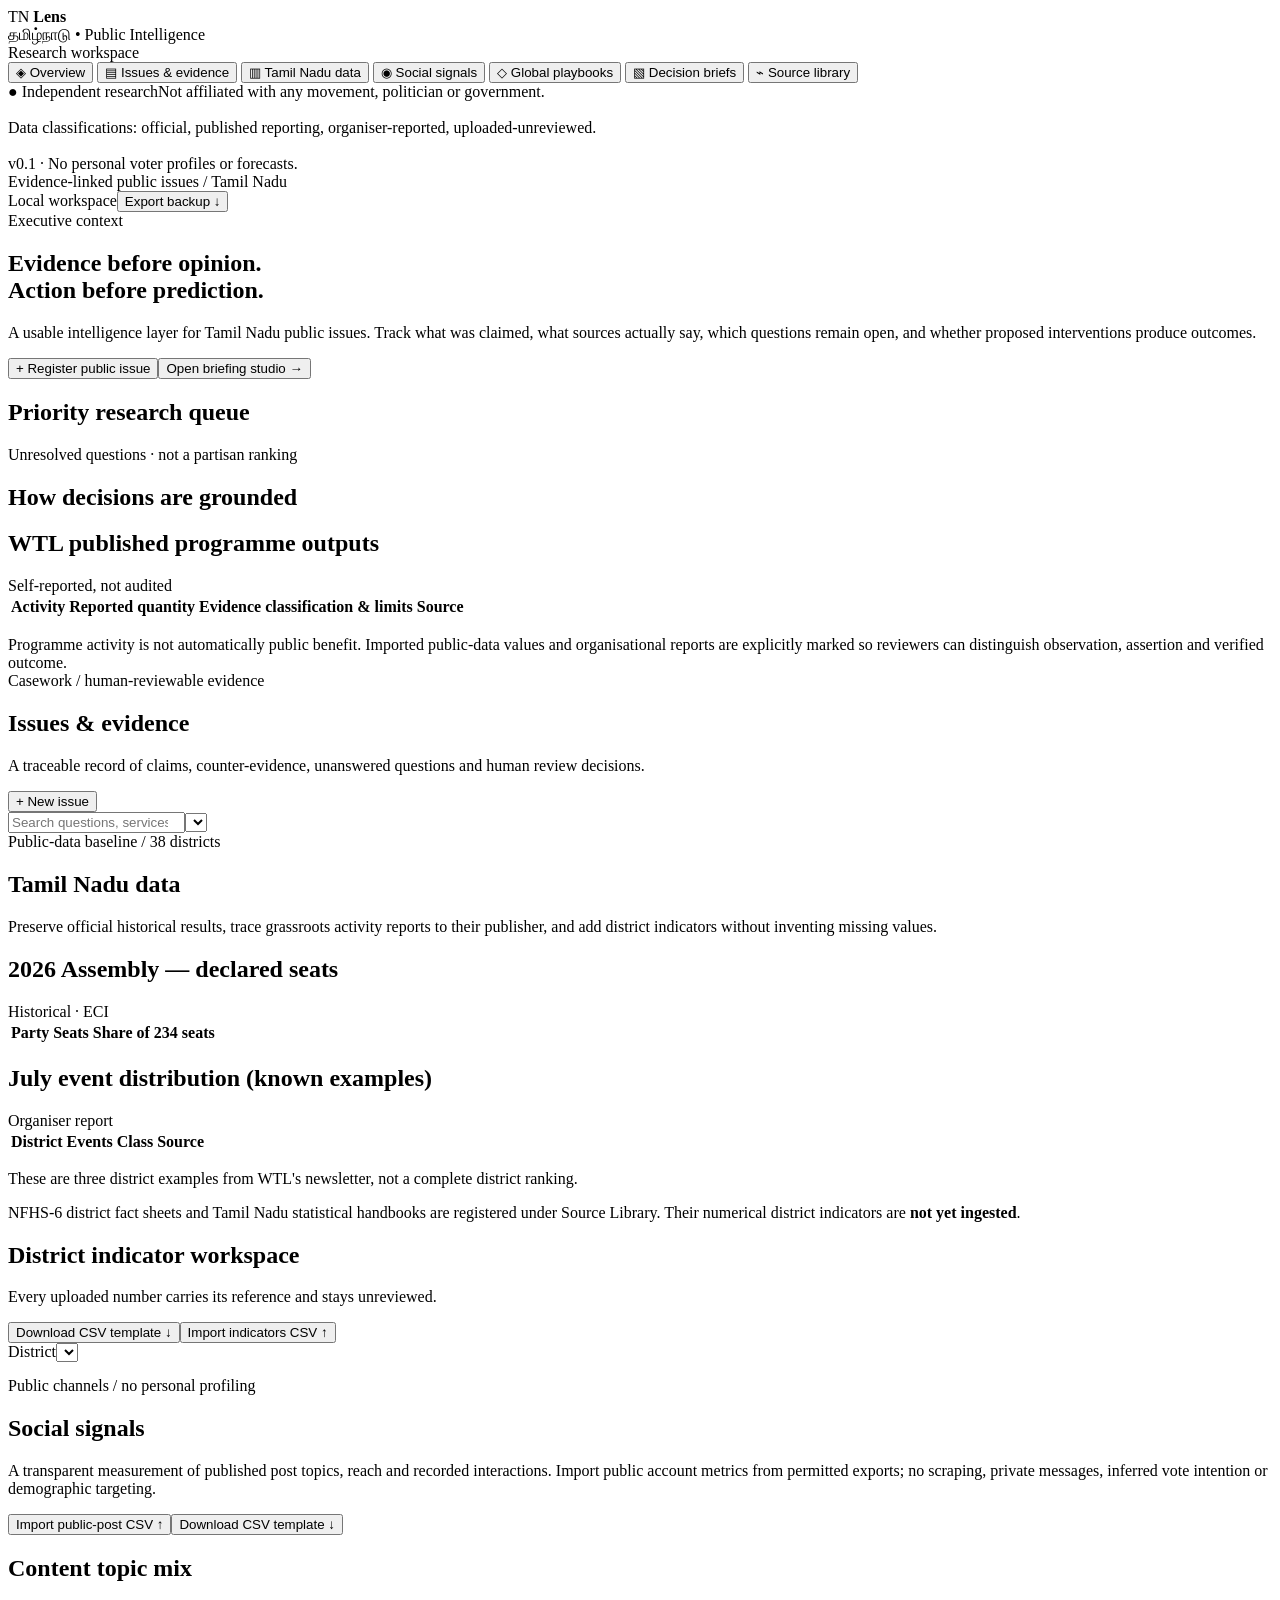
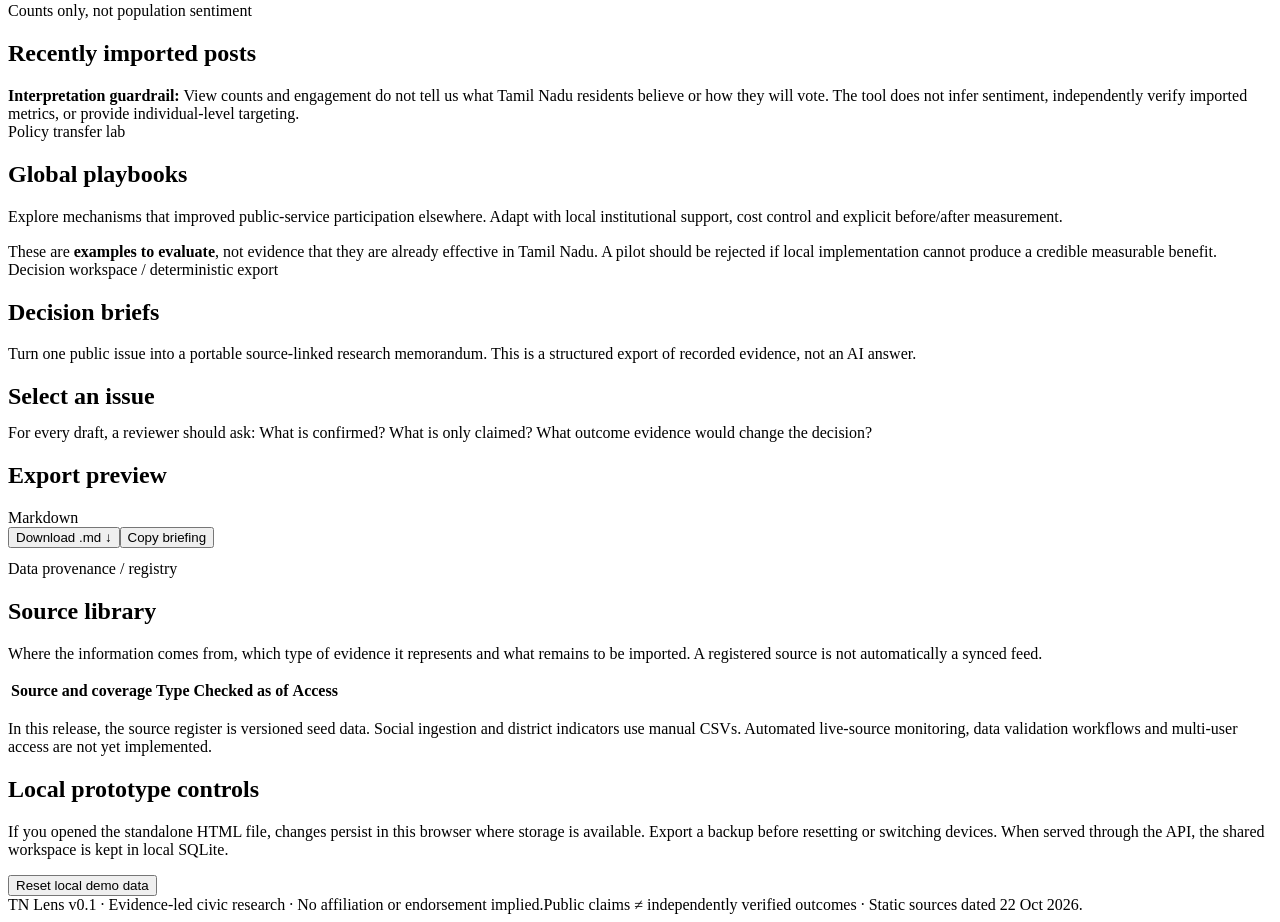
==== templates/index.template.html @ 2ff75e1b "Add editable UI, public evidence seeds, policy pilot and Render config" ====
<!doctype html>
<html lang="en">
<head>
<meta charset="utf-8">
<meta name="viewport" content="width=device-width,initial-scale=1">
<meta name="description" content="TN Lens — Independent public evidence and issue intelligence workspace for Tamil Nadu.">
<title>TN Lens · Public Intelligence</title>
<style>
/* STYLES_INJECT */
</style>
</head>
<body>
<div id="app">
  <aside class="side" aria-label="Primary navigation">
    <div class="brandrow"><div class="logo">TN <b>Lens</b></div><div class="sublogo">தமிழ்நாடு • Public Intelligence</div></div>
    <div class="sidehead">Research workspace</div>
    <nav class="nav" aria-label="Sections">
      <button type="button" class="active" data-nav="overview"><span class="symbol">◈</span> Overview</button>
      <button type="button" data-nav="issues"><span class="symbol">▤</span> Issues & evidence</button>
      <button type="button" data-nav="tndata"><span class="symbol">▥</span> Tamil Nadu data</button>
      <button type="button" data-nav="social"><span class="symbol">◉</span> Social signals</button>
      <button type="button" data-nav="playbooks"><span class="symbol">◇</span> Global playbooks</button>
      <button type="button" data-nav="briefs"><span class="symbol">▧</span> Decision briefs</button>
      <button type="button" data-nav="sources"><span class="symbol">⌁</span> Source library</button>
    </nav>
    <div class="sidefoot"><span class="seed">● Independent research</span>Not affiliated with any movement, politician or government.<br><br>Data classifications: official, published reporting, organiser-reported, uploaded-unreviewed.<br><br>v0.1 · No personal voter profiles or forecasts.</div>
  </aside>
  <main class="main">
    <header class="top">
      <div class="top-left"><span class="dot"></span> Evidence-linked public issues <span class="meta">/</span> Tamil Nadu</div>
      <div class="top-right"><span id="connection-pill" class="server local">Local workspace</span><button type="button" class="btn quiet" data-action="export-json">Export backup ↓</button></div>
    </header>

    <section class="view active" id="view_overview" aria-label="Overview">
      <div class="kicker">Executive context <span id="asof" class="meta" style="margin-left:12px;letter-spacing:0;text-transform:none"></span></div>
      <h1 class="page-title">Evidence before opinion.<br><span class="accent-number">Action before prediction.</span></h1>
      <p class="page-lede">A usable intelligence layer for Tamil Nadu public issues. Track what was claimed, what sources actually say, which questions remain open, and whether proposed interventions produce outcomes.</p>
      <div class="wrap"><button class="btn primary" data-action="new-issue">+ Register public issue</button><button class="btn" data-action="go" data-view="briefs">Open briefing studio →</button></div>
      <div class="metrics" id="overview_metrics"></div>
      <div class="cols">
        <section class="card"><div class="card-head"><h2>Priority research queue</h2><span class="fine">Unresolved questions · not a partisan ranking</span></div><div id="home_decisions"></div></section>
        <section class="card"><div class="card-head"><h2>How decisions are grounded</h2></div><div id="home_workflow"></div></section>
      </div>
      <div class="section-row"><h2 class="section-title">WTL published programme outputs</h2><span class="chip reported">Self-reported, not audited</span></div>
      <div class="card slim table-wrap"><table><thead><tr><th>Activity</th><th>Reported quantity</th><th>Evidence classification & limits</th><th>Source</th></tr></thead><tbody id="home_programmes"></tbody></table></div>
      <div class="notice" style="margin-top:17px">Programme activity is not automatically public benefit. Imported public-data values and organisational reports are explicitly marked so reviewers can distinguish observation, assertion and verified outcome.</div>
    </section>

    <section class="view" id="view_issues" aria-label="Issue registry">
      <div class="page-heading"><div><div class="kicker">Casework / human-reviewable evidence</div><h1 class="page-title">Issues & evidence</h1><p class="page-lede">A traceable record of claims, counter-evidence, unanswered questions and human review decisions.</p></div><button class="btn primary" data-action="new-issue">+ New issue</button></div>
      <div class="filterrow"><input id="filter_search" type="search" placeholder="Search questions, services and districts" aria-label="Search case records"><select id="filter_status" aria-label="Filter by review status"></select></div>
      <div class="cases"><div class="case-list" id="case_list"></div><div id="case_detail"></div></div>
    </section>

    <section class="view" id="view_tndata" aria-label="Tamil Nadu public data">
      <div class="kicker">Public-data baseline / 38 districts</div><h1 class="page-title">Tamil Nadu data</h1>
      <p class="page-lede">Preserve official historical results, trace grassroots activity reports to their publisher, and add district indicators without inventing missing values.</p>
      <div class="cols">
        <section class="card"><div class="card-head"><h2>2026 Assembly — declared seats</h2><span class="chip">Historical · ECI</span></div><div class="table-wrap"><table><thead><tr><th>Party</th><th>Seats</th><th>Share of 234 seats</th></tr></thead><tbody id="election_seats"></tbody></table></div><p id="data_footnote" class="fine" style="margin-top:14px"></p></section>
        <div><section class="card"><div class="card-head"><h2>July event distribution (known examples)</h2><span class="chip reported">Organiser report</span></div><div class="table-wrap"><table><thead><tr><th>District</th><th>Events</th><th>Class</th><th>Source</th></tr></thead><tbody id="district_events"></tbody></table></div><p class="fine">These are three district examples from WTL's newsletter, not a complete district ranking.</p></section><div class="notice cool" style="margin-top:14px">NFHS-6 district fact sheets and Tamil Nadu statistical handbooks are registered under Source Library. Their numerical district indicators are <b>not yet ingested</b>.</div></div>
      </div>
      <div class="section-row"><div><h2 class="section-title">District indicator workspace</h2><p class="fine">Every uploaded number carries its reference and stays unreviewed.</p></div><div class="wrap"><button class="btn quiet" data-action="template-indicators">Download CSV template ↓</button><button class="btn primary" data-action="import-indicators">Import indicators CSV ↑</button></div></div>
      <div class="card"><div class="select-row" style="margin-bottom:15px"><label for="district_filter" class="fine">District</label><select id="district_filter"></select><span class="fine" id="indicator_count"></span></div><div id="indicator_rows"></div></div>
    </section>

    <section class="view" id="view_social" aria-label="Public social signals">
      <div class="kicker">Public channels / no personal profiling</div><h1 class="page-title">Social signals</h1>
      <p class="page-lede">A transparent measurement of published post topics, reach and recorded interactions. Import public account metrics from permitted exports; no scraping, private messages, inferred vote intention or demographic targeting.</p>
      <div class="wrap"><button class="btn primary" data-action="import-social">Import public-post CSV ↑</button><button class="btn quiet" data-action="template-social">Download CSV template ↓</button></div>
      <div class="metrics" id="social_metrics"></div>
      <div class="cols"><section class="card"><div class="card-head"><h2>Content topic mix</h2><span class="fine">Counts only, not population sentiment</span></div><div id="topic_analysis"></div></section><section class="card"><div class="card-head"><h2>Recently imported posts</h2></div><div id="recent_posts"></div></section></div>
      <div class="notice cool" style="margin-top:18px"><b>Interpretation guardrail:</b> View counts and engagement do not tell us what Tamil Nadu residents believe or how they will vote. The tool does not infer sentiment, independently verify imported metrics, or provide individual-level targeting.</div>
    </section>

    <section class="view" id="view_playbooks" aria-label="Global policy playbooks">
      <div class="kicker">Policy transfer lab</div><h1 class="page-title">Global playbooks</h1>
      <p class="page-lede">Explore mechanisms that improved public-service participation elsewhere. Adapt with local institutional support, cost control and explicit before/after measurement.</p>
      <div class="cols3" id="playbooks_grid"></div>
      <div class="notice" style="margin-top:17px">These are <b>examples to evaluate</b>, not evidence that they are already effective in Tamil Nadu. A pilot should be rejected if local implementation cannot produce a credible measurable benefit.</div>
    </section>

    <section class="view" id="view_briefs" aria-label="Source-linked briefing studio">
      <div class="kicker">Decision workspace / deterministic export</div><h1 class="page-title">Decision briefs</h1>
      <p class="page-lede">Turn one public issue into a portable source-linked research memorandum. This is a structured export of recorded evidence, not an AI answer.</p>
      <div class="cols"><div><h2 class="section-title" style="margin-bottom:13px">Select an issue</h2><div class="question-cards" id="brief_issues"></div><div class="notice cool" style="margin-top:14px">For every draft, a reviewer should ask: What is confirmed? What is only claimed? What outcome evidence would change the decision?</div></div><section class="card"><div class="card-head"><h2>Export preview</h2><span class="chip">Markdown</span></div><div class="wrap" id="brief_actions" style="margin-bottom:12px"><button class="btn primary" data-action="download-brief">Download .md ↓</button><button class="btn" data-action="copy-brief">Copy briefing</button></div><div class="brief-preview" id="brief_content"></div></section></div>
    </section>

    <section class="view" id="view_sources" aria-label="Source library">
      <div class="kicker">Data provenance / registry</div><h1 class="page-title">Source library</h1>
      <p class="page-lede">Where the information comes from, which type of evidence it represents and what remains to be imported. A registered source is not automatically a synced feed.</p>
      <div class="card table-wrap"><table><thead><tr><th>Source and coverage</th><th>Type</th><th>Checked as of</th><th>Access</th></tr></thead><tbody id="source_rows"></tbody></table></div>
      <div class="notice cool" style="margin-top:17px">In this release, the source register is versioned seed data. Social ingestion and district indicators use manual CSVs. Automated live-source monitoring, data validation workflows and multi-user access are not yet implemented.</div>
      <div class="section-row"><h2 class="section-title">Local prototype controls</h2></div><div class="card slim"><p class="fine">If you opened the standalone HTML file, changes persist in this browser where storage is available. Export a backup before resetting or switching devices. When served through the API, the shared workspace is kept in local SQLite.</p><button class="btn danger" data-action="reset-local">Reset local demo data</button></div>
    </section>

    <footer class="footer"><span>TN Lens v0.1 · Evidence-led civic research · No affiliation or endorsement implied.</span><span>Public claims ≠ independently verified outcomes · Static sources dated 22 Oct 2026.</span></footer>
  </main>
</div>
<input id="csv_file" type="file" accept=".csv,text/csv" style="display:none" aria-label="CSV import">
<div class="modal-backdrop" id="modal_backdrop" aria-hidden="true"><div class="modal" id="modal_root" role="dialog" aria-modal="true" aria-label="Edit research record"></div></div>
<div id="toast" class="toast" role="status" aria-live="polite"></div>
<script type="application/json" id="seed-data">/* SEED_INJECT */</script>
<script>
/* SCRIPT_INJECT */
</script>
</body></html>
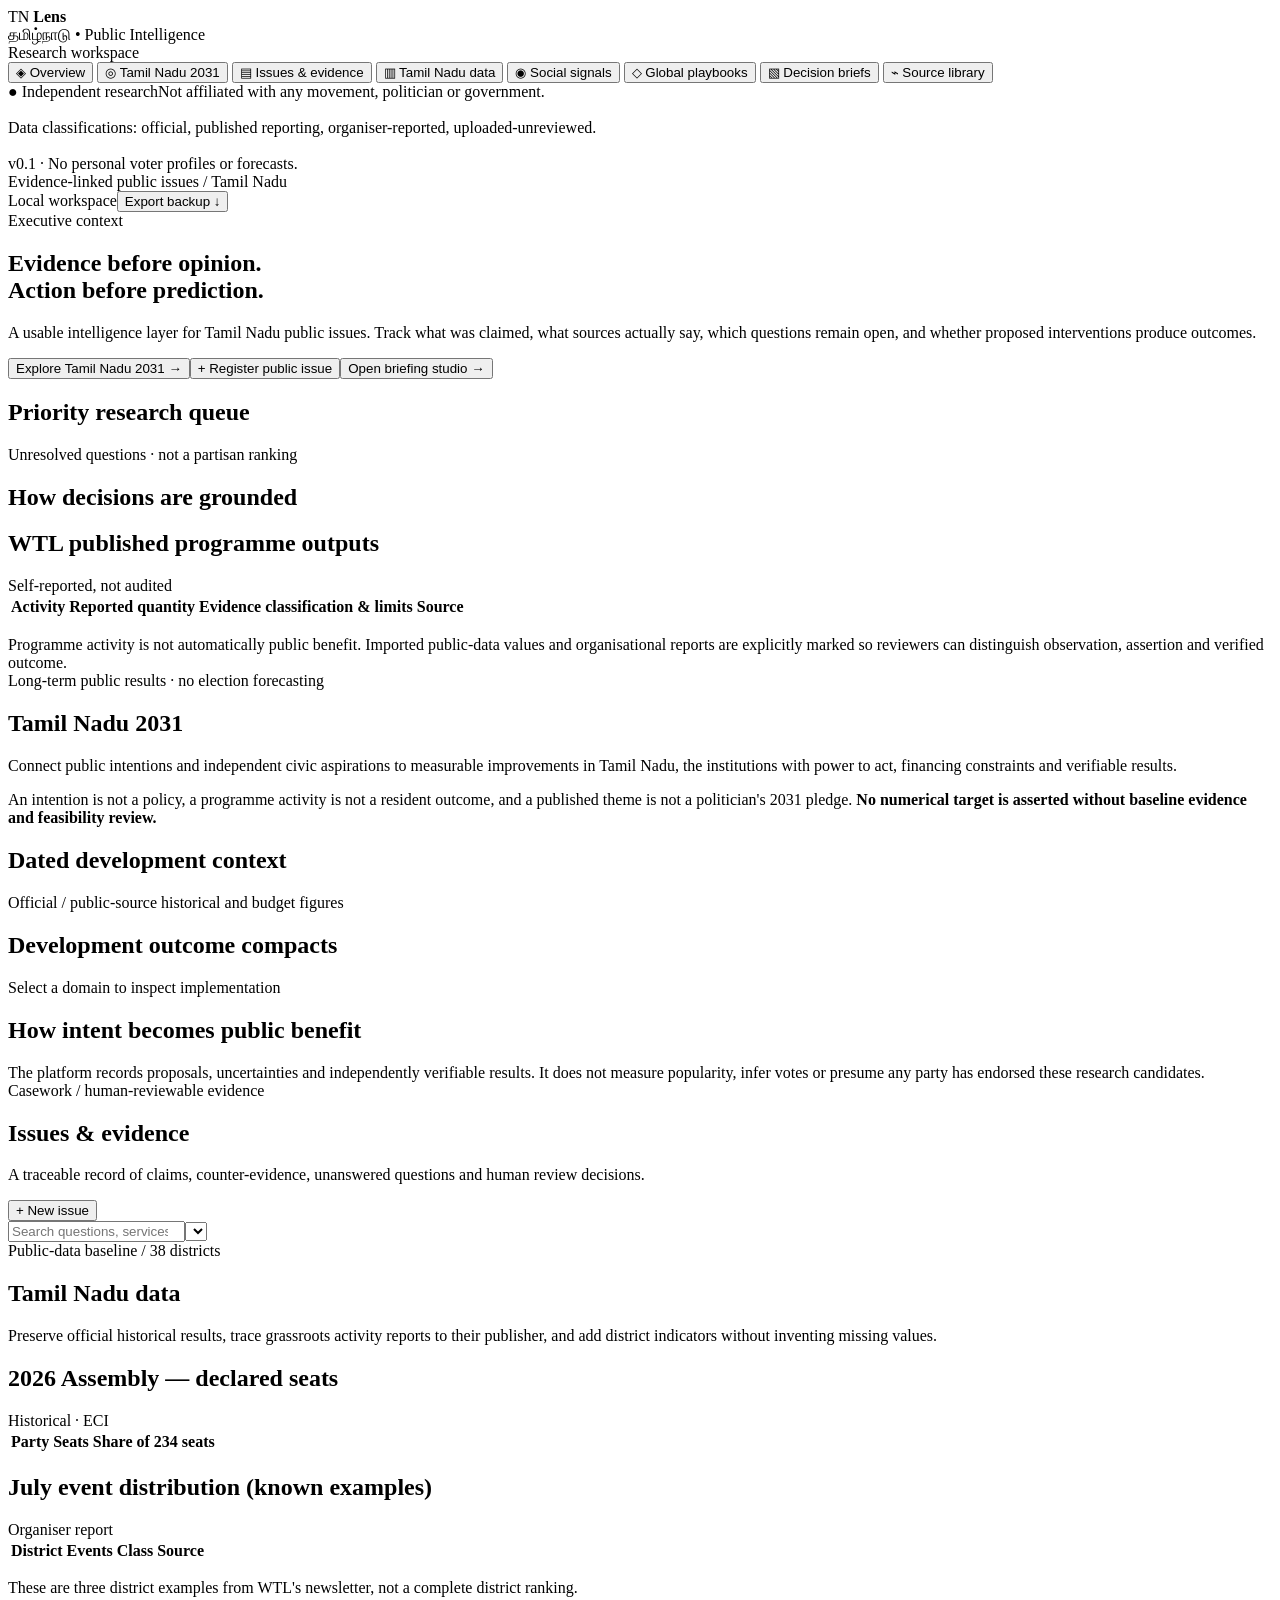
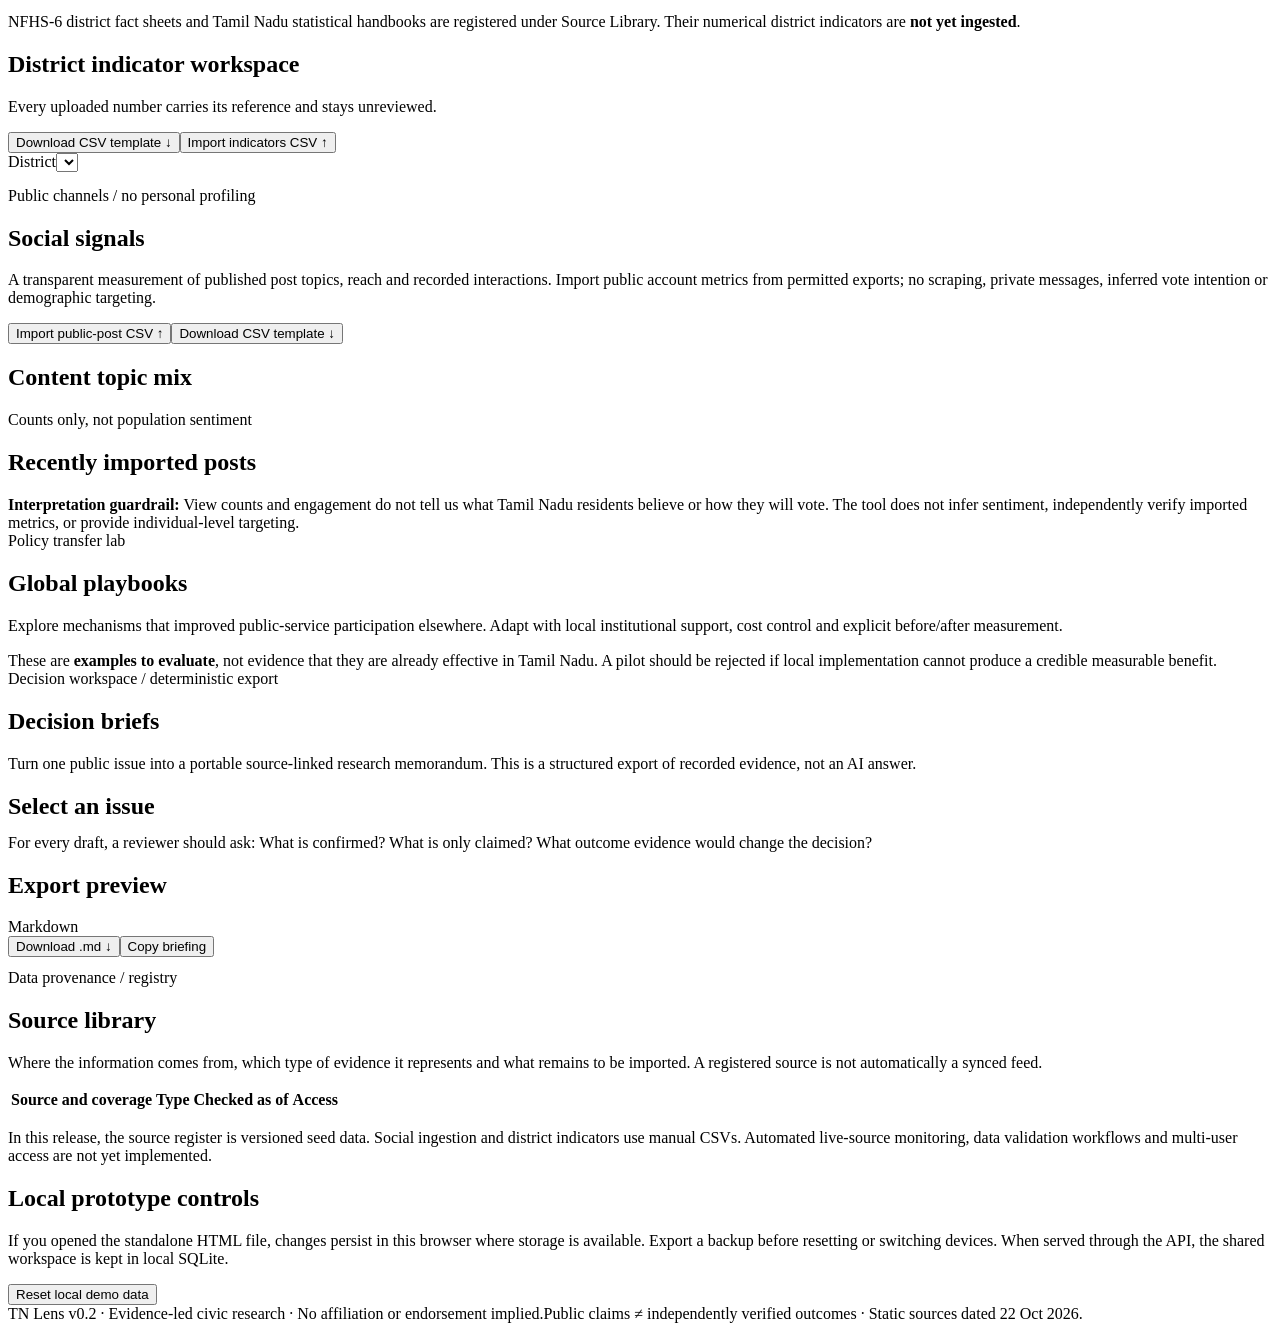
==== commit 75002275: "Introduce Tamil Nadu 2031 development outcomes and source-linked policy compacts" ====
--- a/templates/index.template.html
+++ b/templates/index.template.html
@@ -16,6 +16,7 @@
     <div class="sidehead">Research workspace</div>
     <nav class="nav" aria-label="Sections">
       <button type="button" class="active" data-nav="overview"><span class="symbol">◈</span> Overview</button>
+      <button type="button" data-nav="development"><span class="symbol">◎</span> Tamil Nadu 2031</button>
       <button type="button" data-nav="issues"><span class="symbol">▤</span> Issues & evidence</button>
       <button type="button" data-nav="tndata"><span class="symbol">▥</span> Tamil Nadu data</button>
       <button type="button" data-nav="social"><span class="symbol">◉</span> Social signals</button>
@@ -35,7 +36,7 @@
       <div class="kicker">Executive context <span id="asof" class="meta" style="margin-left:12px;letter-spacing:0;text-transform:none"></span></div>
       <h1 class="page-title">Evidence before opinion.<br><span class="accent-number">Action before prediction.</span></h1>
       <p class="page-lede">A usable intelligence layer for Tamil Nadu public issues. Track what was claimed, what sources actually say, which questions remain open, and whether proposed interventions produce outcomes.</p>
-      <div class="wrap"><button class="btn primary" data-action="new-issue">+ Register public issue</button><button class="btn" data-action="go" data-view="briefs">Open briefing studio →</button></div>
+      <div class="wrap"><button class="btn primary" data-action="go" data-view="development">Explore Tamil Nadu 2031 →</button><button class="btn" data-action="new-issue">+ Register public issue</button><button class="btn" data-action="go" data-view="briefs">Open briefing studio →</button></div>
       <div class="metrics" id="overview_metrics"></div>
       <div class="cols">
         <section class="card"><div class="card-head"><h2>Priority research queue</h2><span class="fine">Unresolved questions · not a partisan ranking</span></div><div id="home_decisions"></div></section>
@@ -44,6 +45,21 @@
       <div class="section-row"><h2 class="section-title">WTL published programme outputs</h2><span class="chip reported">Self-reported, not audited</span></div>
       <div class="card slim table-wrap"><table><thead><tr><th>Activity</th><th>Reported quantity</th><th>Evidence classification & limits</th><th>Source</th></tr></thead><tbody id="home_programmes"></tbody></table></div>
       <div class="notice" style="margin-top:17px">Programme activity is not automatically public benefit. Imported public-data values and organisational reports are explicitly marked so reviewers can distinguish observation, assertion and verified outcome.</div>
+    </section>
+
+
+    <section class="view" id="view_development" aria-label="Tamil Nadu development outcomes for 2031">
+      <div class="kicker">Long-term public results · no election forecasting</div>
+      <h1 class="page-title">Tamil Nadu <span class="accent-number">2031</span></h1>
+      <p class="page-lede">Connect public intentions and independent civic aspirations to measurable improvements in Tamil Nadu, the institutions with power to act, financing constraints and verifiable results.</p>
+      <div class="notice cool">An intention is not a policy, a programme activity is not a resident outcome, and a published theme is not a politician's 2031 pledge. <b>No numerical target is asserted without baseline evidence and feasibility review.</b></div>
+      <div class="section-row"><h2 class="section-title">Dated development context</h2><span class="fine">Official / public-source historical and budget figures</span></div>
+      <div class="metrics dev-context" id="development_context"></div>
+      <div class="section-row"><h2 class="section-title">Development outcome compacts</h2><span class="fine">Select a domain to inspect implementation</span></div>
+      <div class="dev-layout"><div class="dev-goals" id="development_goals"></div><section class="card dev-detail" id="development_detail" aria-live="polite"></section></div>
+      <div class="section-row"><h2 class="section-title">How intent becomes public benefit</h2></div>
+      <div class="dev-stages" id="development_stages"></div>
+      <div class="notice" style="margin-top:18px">The platform records proposals, uncertainties and independently verifiable results. It does not measure popularity, infer votes or presume any party has endorsed these research candidates.</div>
     </section>
 
     <section class="view" id="view_issues" aria-label="Issue registry">
@@ -93,13 +109,14 @@
       <div class="section-row"><h2 class="section-title">Local prototype controls</h2></div><div class="card slim"><p class="fine">If you opened the standalone HTML file, changes persist in this browser where storage is available. Export a backup before resetting or switching devices. When served through the API, the shared workspace is kept in local SQLite.</p><button class="btn danger" data-action="reset-local">Reset local demo data</button></div>
     </section>
 
-    <footer class="footer"><span>TN Lens v0.1 · Evidence-led civic research · No affiliation or endorsement implied.</span><span>Public claims ≠ independently verified outcomes · Static sources dated 22 Oct 2026.</span></footer>
+    <footer class="footer"><span>TN Lens v0.2 · Evidence-led civic research · No affiliation or endorsement implied.</span><span>Public claims ≠ independently verified outcomes · Static sources dated 22 Oct 2026.</span></footer>
   </main>
 </div>
 <input id="csv_file" type="file" accept=".csv,text/csv" style="display:none" aria-label="CSV import">
 <div class="modal-backdrop" id="modal_backdrop" aria-hidden="true"><div class="modal" id="modal_root" role="dialog" aria-modal="true" aria-label="Edit research record"></div></div>
 <div id="toast" class="toast" role="status" aria-live="polite"></div>
 <script type="application/json" id="seed-data">/* SEED_INJECT */</script>
+<script type="application/json" id="development-data">/* DEVELOPMENT_INJECT */</script>
 <script>
 /* SCRIPT_INJECT */
 </script>
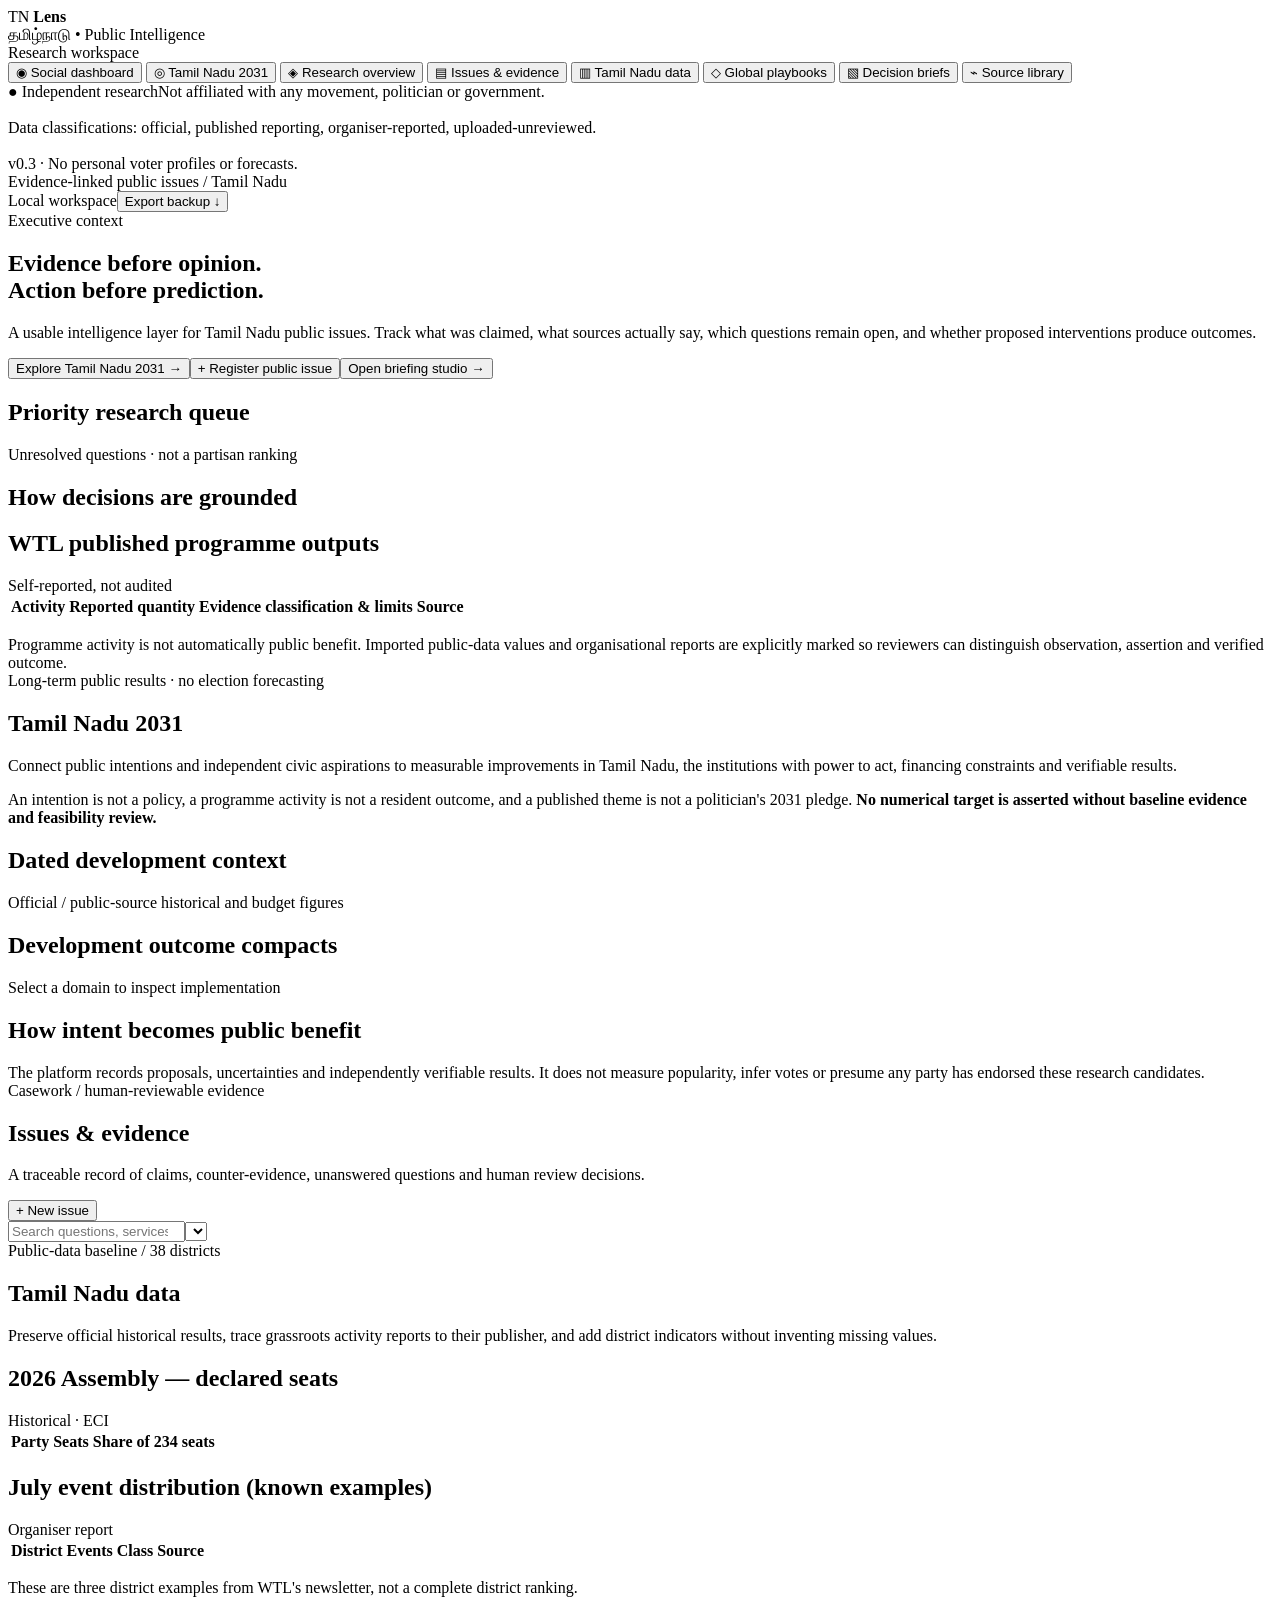
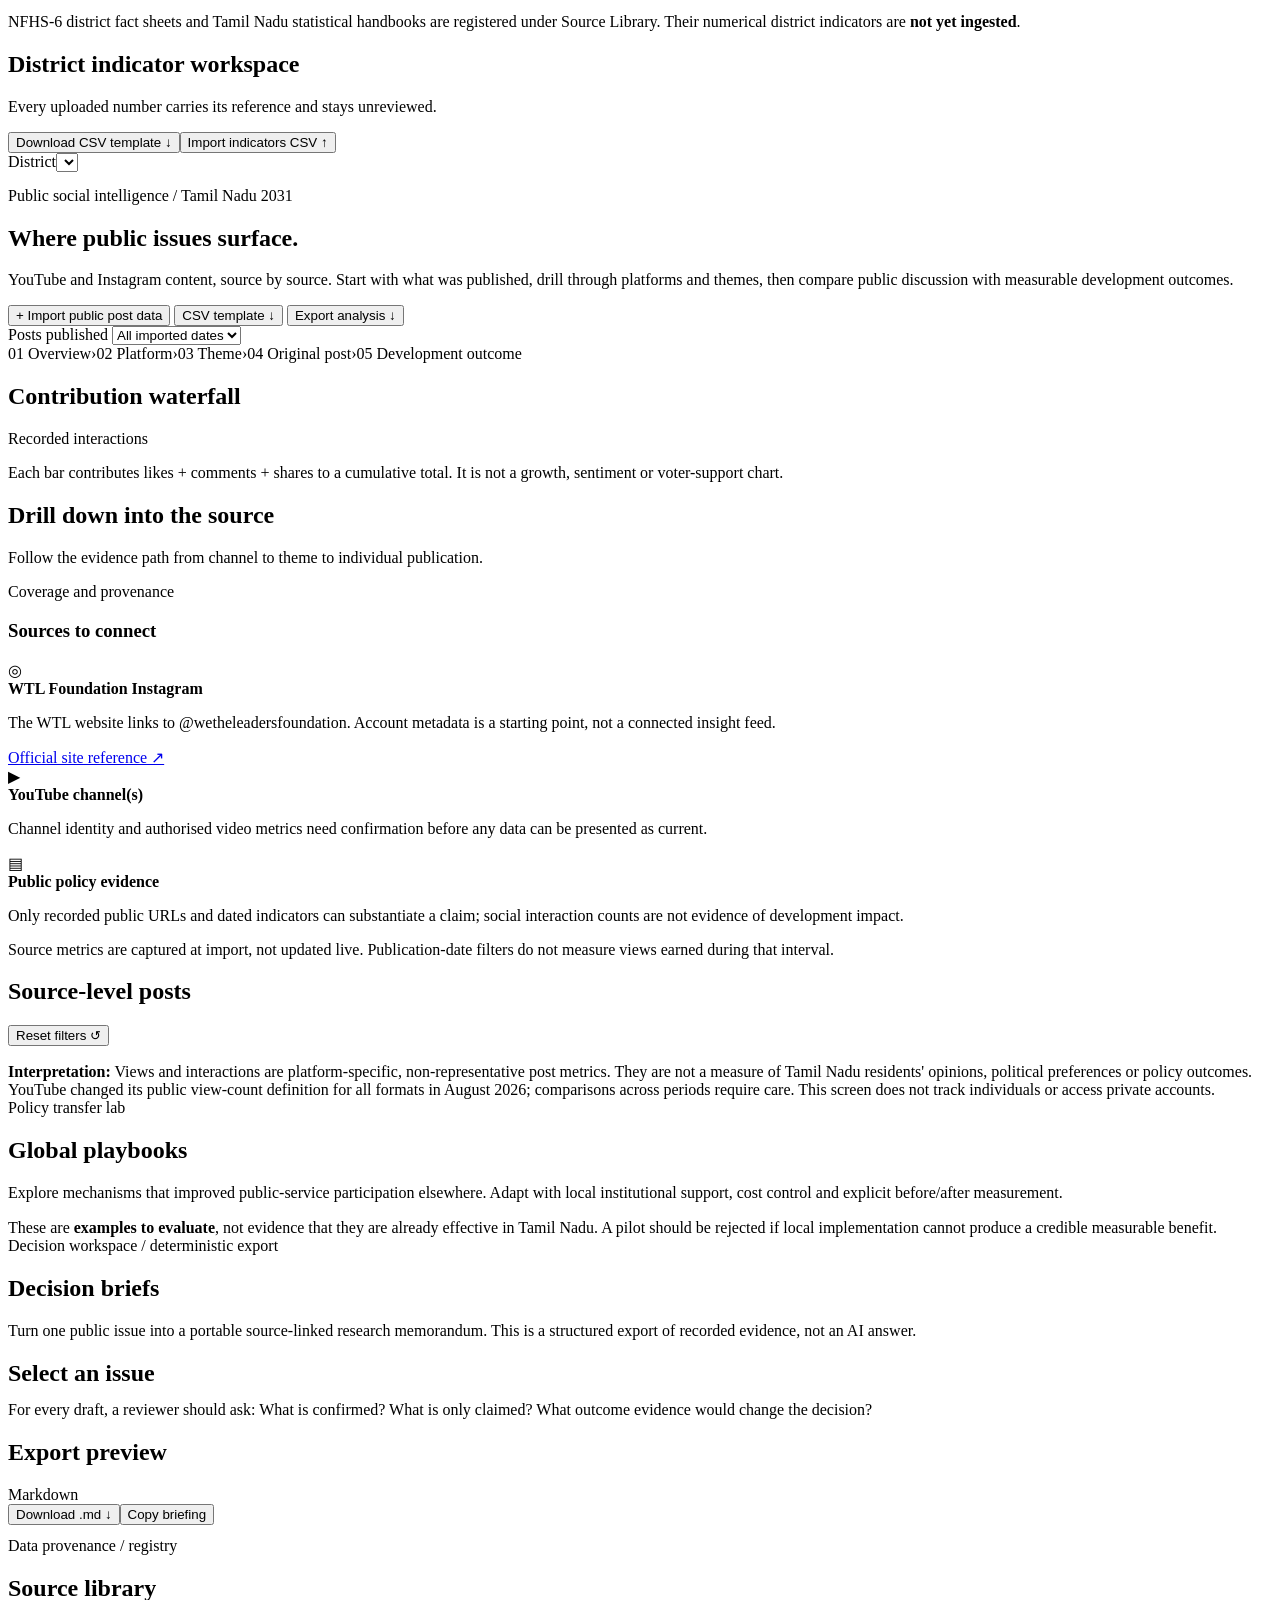
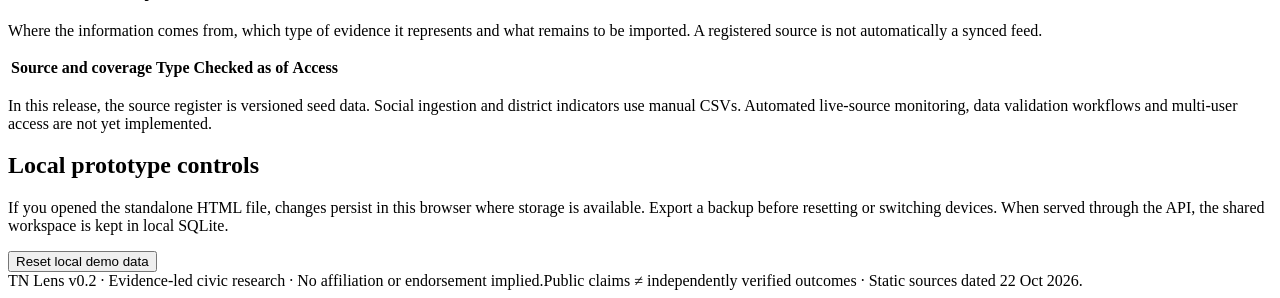
==== commit 0f2b96f1: "Build social-first YouTube/Instagram waterfall dashboard with source drilldowns" ====
--- a/templates/index.template.html
+++ b/templates/index.template.html
@@ -15,16 +15,16 @@
     <div class="brandrow"><div class="logo">TN <b>Lens</b></div><div class="sublogo">தமிழ்நாடு • Public Intelligence</div></div>
     <div class="sidehead">Research workspace</div>
     <nav class="nav" aria-label="Sections">
-      <button type="button" class="active" data-nav="overview"><span class="symbol">◈</span> Overview</button>
+      <button type="button" class="active" data-nav="social"><span class="symbol">◉</span> Social dashboard</button>
       <button type="button" data-nav="development"><span class="symbol">◎</span> Tamil Nadu 2031</button>
+      <button type="button" data-nav="overview"><span class="symbol">◈</span> Research overview</button>
       <button type="button" data-nav="issues"><span class="symbol">▤</span> Issues & evidence</button>
       <button type="button" data-nav="tndata"><span class="symbol">▥</span> Tamil Nadu data</button>
-      <button type="button" data-nav="social"><span class="symbol">◉</span> Social signals</button>
       <button type="button" data-nav="playbooks"><span class="symbol">◇</span> Global playbooks</button>
       <button type="button" data-nav="briefs"><span class="symbol">▧</span> Decision briefs</button>
       <button type="button" data-nav="sources"><span class="symbol">⌁</span> Source library</button>
     </nav>
-    <div class="sidefoot"><span class="seed">● Independent research</span>Not affiliated with any movement, politician or government.<br><br>Data classifications: official, published reporting, organiser-reported, uploaded-unreviewed.<br><br>v0.1 · No personal voter profiles or forecasts.</div>
+    <div class="sidefoot"><span class="seed">● Independent research</span>Not affiliated with any movement, politician or government.<br><br>Data classifications: official, published reporting, organiser-reported, uploaded-unreviewed.<br><br>v0.3 · No personal voter profiles or forecasts.</div>
   </aside>
   <main class="main">
     <header class="top">
@@ -79,13 +79,55 @@
       <div class="card"><div class="select-row" style="margin-bottom:15px"><label for="district_filter" class="fine">District</label><select id="district_filter"></select><span class="fine" id="indicator_count"></span></div><div id="indicator_rows"></div></div>
     </section>
 
-    <section class="view" id="view_social" aria-label="Public social signals">
-      <div class="kicker">Public channels / no personal profiling</div><h1 class="page-title">Social signals</h1>
-      <p class="page-lede">A transparent measurement of published post topics, reach and recorded interactions. Import public account metrics from permitted exports; no scraping, private messages, inferred vote intention or demographic targeting.</p>
-      <div class="wrap"><button class="btn primary" data-action="import-social">Import public-post CSV ↑</button><button class="btn quiet" data-action="template-social">Download CSV template ↓</button></div>
-      <div class="metrics" id="social_metrics"></div>
-      <div class="cols"><section class="card"><div class="card-head"><h2>Content topic mix</h2><span class="fine">Counts only, not population sentiment</span></div><div id="topic_analysis"></div></section><section class="card"><div class="card-head"><h2>Recently imported posts</h2></div><div id="recent_posts"></div></section></div>
-      <div class="notice cool" style="margin-top:18px"><b>Interpretation guardrail:</b> View counts and engagement do not tell us what Tamil Nadu residents believe or how they will vote. The tool does not infer sentiment, independently verify imported metrics, or provide individual-level targeting.</div>
+    <section class="view" id="view_social" aria-label="Social intelligence dashboard">
+      <div class="social-hero">
+        <div>
+          <div class="kicker">Public social intelligence / Tamil Nadu 2031</div>
+          <h1 class="page-title">Where public issues <span class="accent-number">surface.</span></h1>
+          <p class="page-lede">YouTube and Instagram content, source by source. Start with what was published, drill through platforms and themes, then compare public discussion with measurable development outcomes.</p>
+          <div class="social-breadcrumbs" id="social_breadcrumbs" aria-label="Social analysis drill-down breadcrumbs"></div>
+        </div>
+        <div class="wrap">
+          <button class="btn primary" data-action="import-social" type="button">+ Import public post data</button>
+          <button class="btn quiet" data-action="template-social" type="button">CSV template ↓</button>
+          <button class="btn quiet" data-social="export-social" type="button">Export analysis ↓</button>
+        </div>
+      </div>
+      <div class="social-source-bar" id="social_status" role="status" aria-live="polite"></div>
+      <div class="social-toolbar">
+        <div class="social-platform-switch" id="social_platform_switch" aria-label="Platform filter"></div>
+        <label class="social-period" for="social_period">Posts published <select id="social_period"><option value="all">All imported dates</option><option value="7">Last 7 days</option><option value="30">Last 30 days</option><option value="90">Last 90 days</option></select></label>
+      </div>
+      <div class="social-kpis" id="social_metrics" aria-label="Social metrics in selected scope"></div>
+      <div class="social-stages" aria-label="Waterfall research navigation"><span class="active-stage">01 Overview</span><span class="stage-arrow">›</span><span>02 Platform</span><span class="stage-arrow">›</span><span>03 Theme</span><span class="stage-arrow">›</span><span>04 Original post</span><span class="stage-arrow">›</span><span>05 Development outcome</span></div>
+      <div class="social-water-layout">
+        <section class="social-panel social-chart-card" aria-labelledby="social_water_title">
+          <div class="card-head"><h2 id="social_water_title">Contribution waterfall</h2><span class="chip">Recorded interactions</span></div>
+          <p class="social-panel-lede">Each bar contributes likes + comments + shares to a cumulative total. It is not a growth, sentiment or voter-support chart.</p>
+          <div id="social_waterfall" aria-live="polite"></div>
+        </section>
+        <section class="social-panel social-drill-card" aria-labelledby="social_drill_title">
+          <div class="card-head"><h2 id="social_drill_title">Drill down into the source</h2><span class="fine" id="social_drill_stage"></span></div>
+          <p class="social-panel-lede">Follow the evidence path from channel to theme to individual publication.</p>
+          <div id="social_drill" aria-live="polite"></div>
+        </section>
+      </div>
+      <div class="social-bridge-grid">
+        <section class="social-panel social-goal-panel" id="social_goal_context" aria-label="Link social themes to development goals"></section>
+        <section class="social-panel social-source-ready" aria-labelledby="social_sources_title">
+          <div class="social-section-label">Coverage and provenance</div><h3 id="social_sources_title">Sources to connect</h3>
+          <div class="social-source-item"><span class="bullet">◎</span><div><strong>WTL Foundation Instagram</strong><p>The WTL website links to @wetheleadersfoundation. Account metadata is a starting point, not a connected insight feed.</p><a href="https://www.wetheleader.org/" target="_blank" rel="noopener noreferrer">Official site reference ↗</a></div></div>
+          <div class="social-source-item"><span class="bullet">▶</span><div><strong>YouTube channel(s)</strong><p>Channel identity and authorised video metrics need confirmation before any data can be presented as current.</p></div></div>
+          <div class="social-source-item"><span class="bullet">▤</span><div><strong>Public policy evidence</strong><p>Only recorded public URLs and dated indicators can substantiate a claim; social interaction counts are not evidence of development impact.</p></div></div>
+          <div class="social-water-note">Source metrics are captured at import, not updated live. Publication-date filters do not measure views earned during that interval.</div>
+        </section>
+      </div>
+      <section class="card social-post-table" aria-label="Public posts and source references">
+        <div class="card-head"><h2>Source-level posts</h2><button class="btn quiet small" type="button" data-social="reset-social">Reset filters ↺</button></div>
+        <div id="social_post_list"></div>
+        <p class="fine" id="social_evidence_footer" style="margin-top:12px"></p>
+      </section>
+      <div class="notice cool" style="margin-top:17px"><b>Interpretation:</b> Views and interactions are platform-specific, non-representative post metrics. They are not a measure of Tamil Nadu residents' opinions, political preferences or policy outcomes. YouTube changed its public view-count definition for all formats in August 2026; comparisons across periods require care. This screen does not track individuals or access private accounts.</div>
     </section>
 
     <section class="view" id="view_playbooks" aria-label="Global policy playbooks">
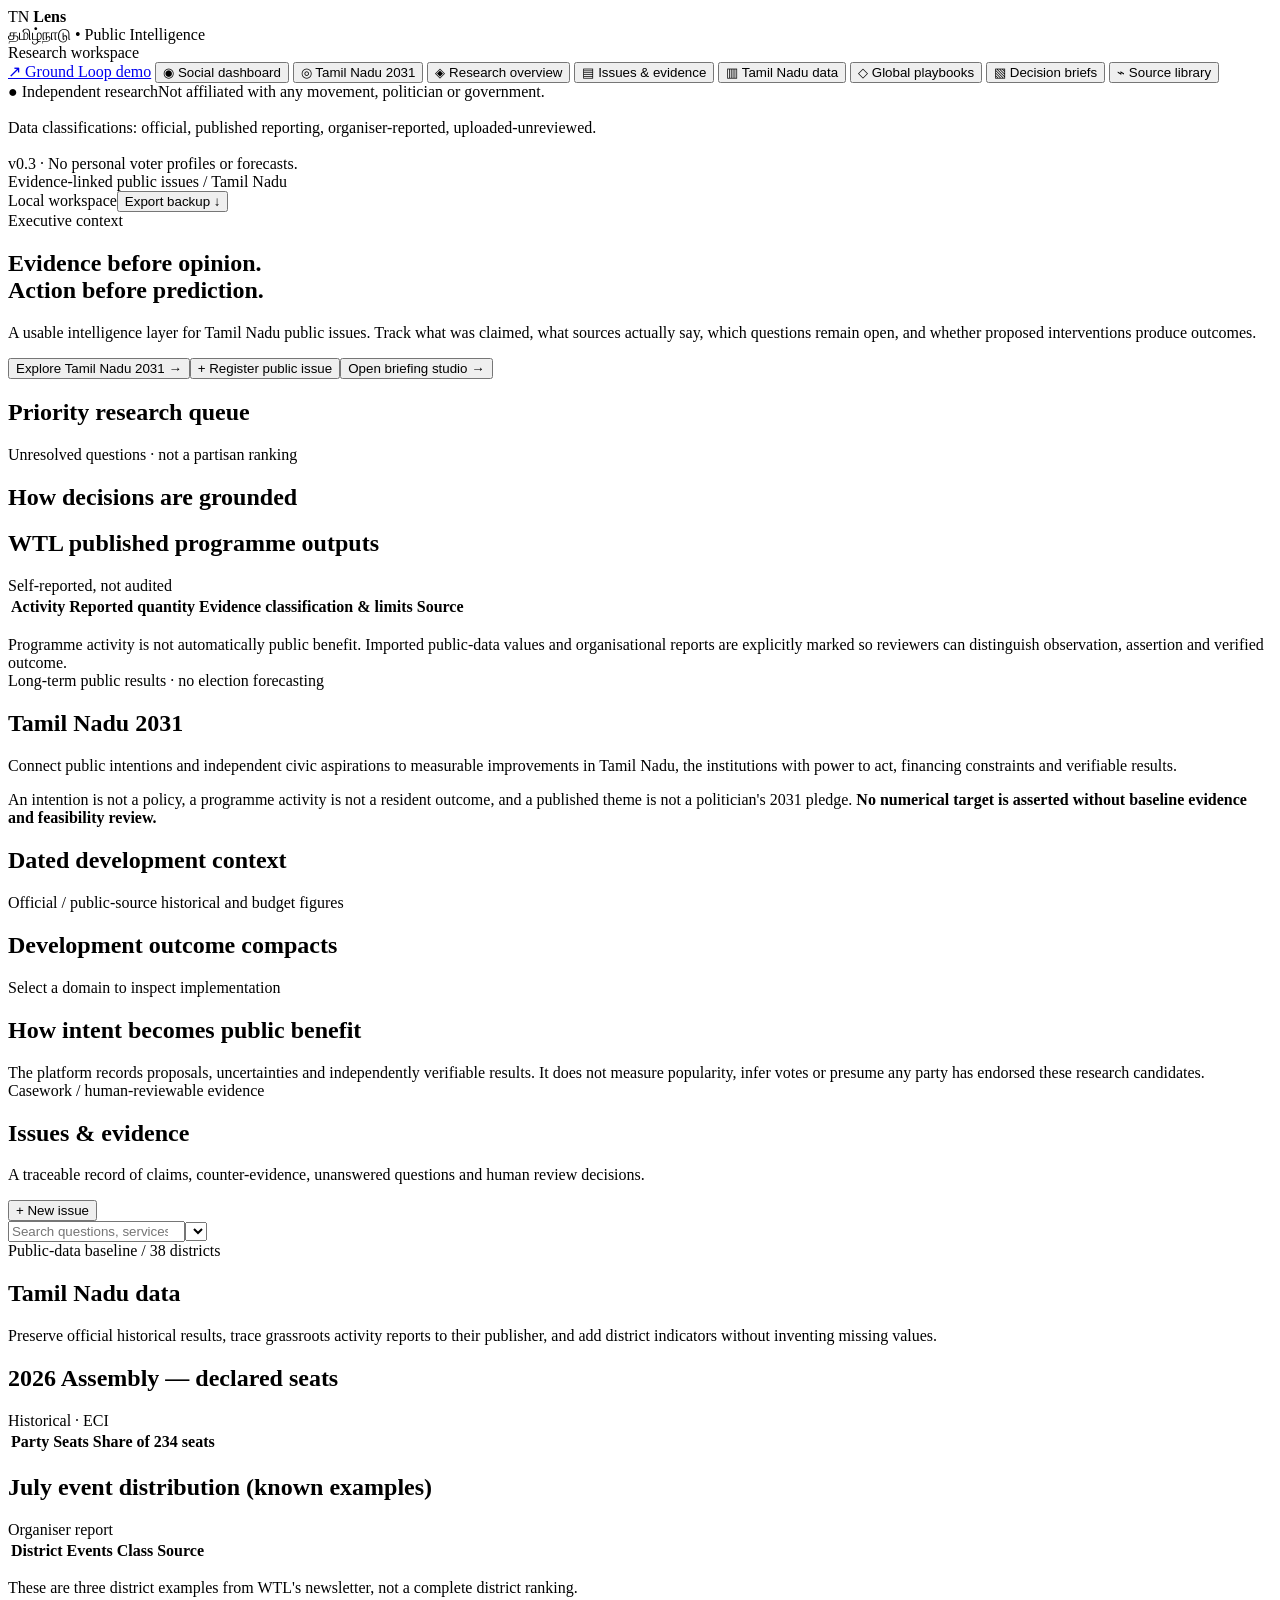
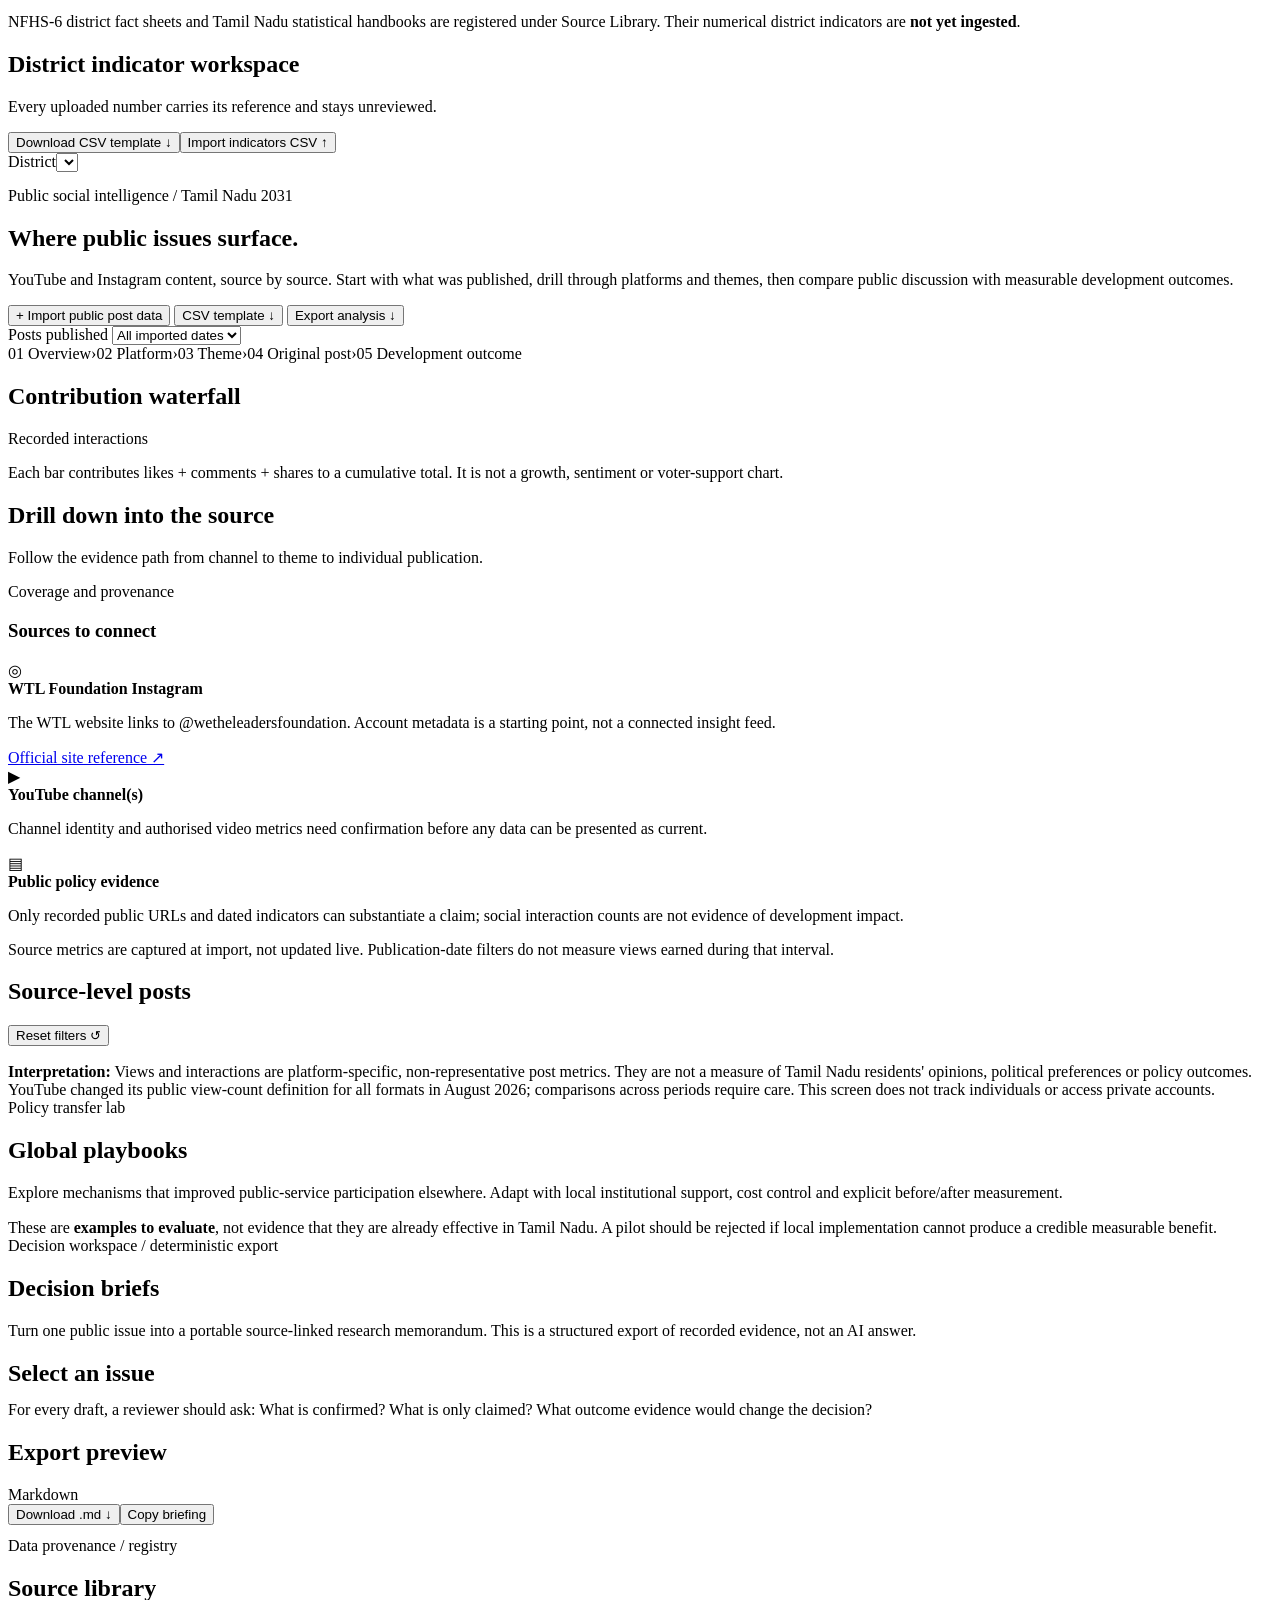
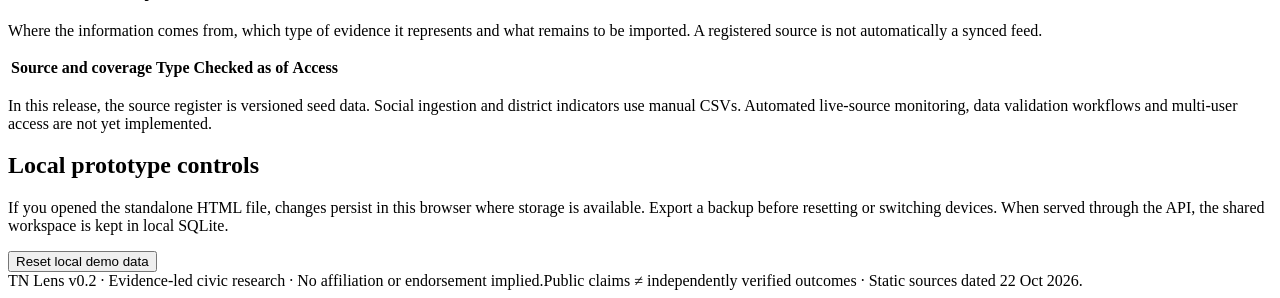
==== commit 98c319ce: "Build Ground Loop chat-to-outcome demo and leadership signals" ====
--- a/templates/index.template.html
+++ b/templates/index.template.html
@@ -15,6 +15,7 @@
     <div class="brandrow"><div class="logo">TN <b>Lens</b></div><div class="sublogo">தமிழ்நாடு • Public Intelligence</div></div>
     <div class="sidehead">Research workspace</div>
     <nav class="nav" aria-label="Sections">
+      <a class="loop-shortcut" href="loop/" aria-label="Open Ground Loop chat-to-outcome demo">↗ Ground Loop demo</a>
       <button type="button" class="active" data-nav="social"><span class="symbol">◉</span> Social dashboard</button>
       <button type="button" data-nav="development"><span class="symbol">◎</span> Tamil Nadu 2031</button>
       <button type="button" data-nav="overview"><span class="symbol">◈</span> Research overview</button>
